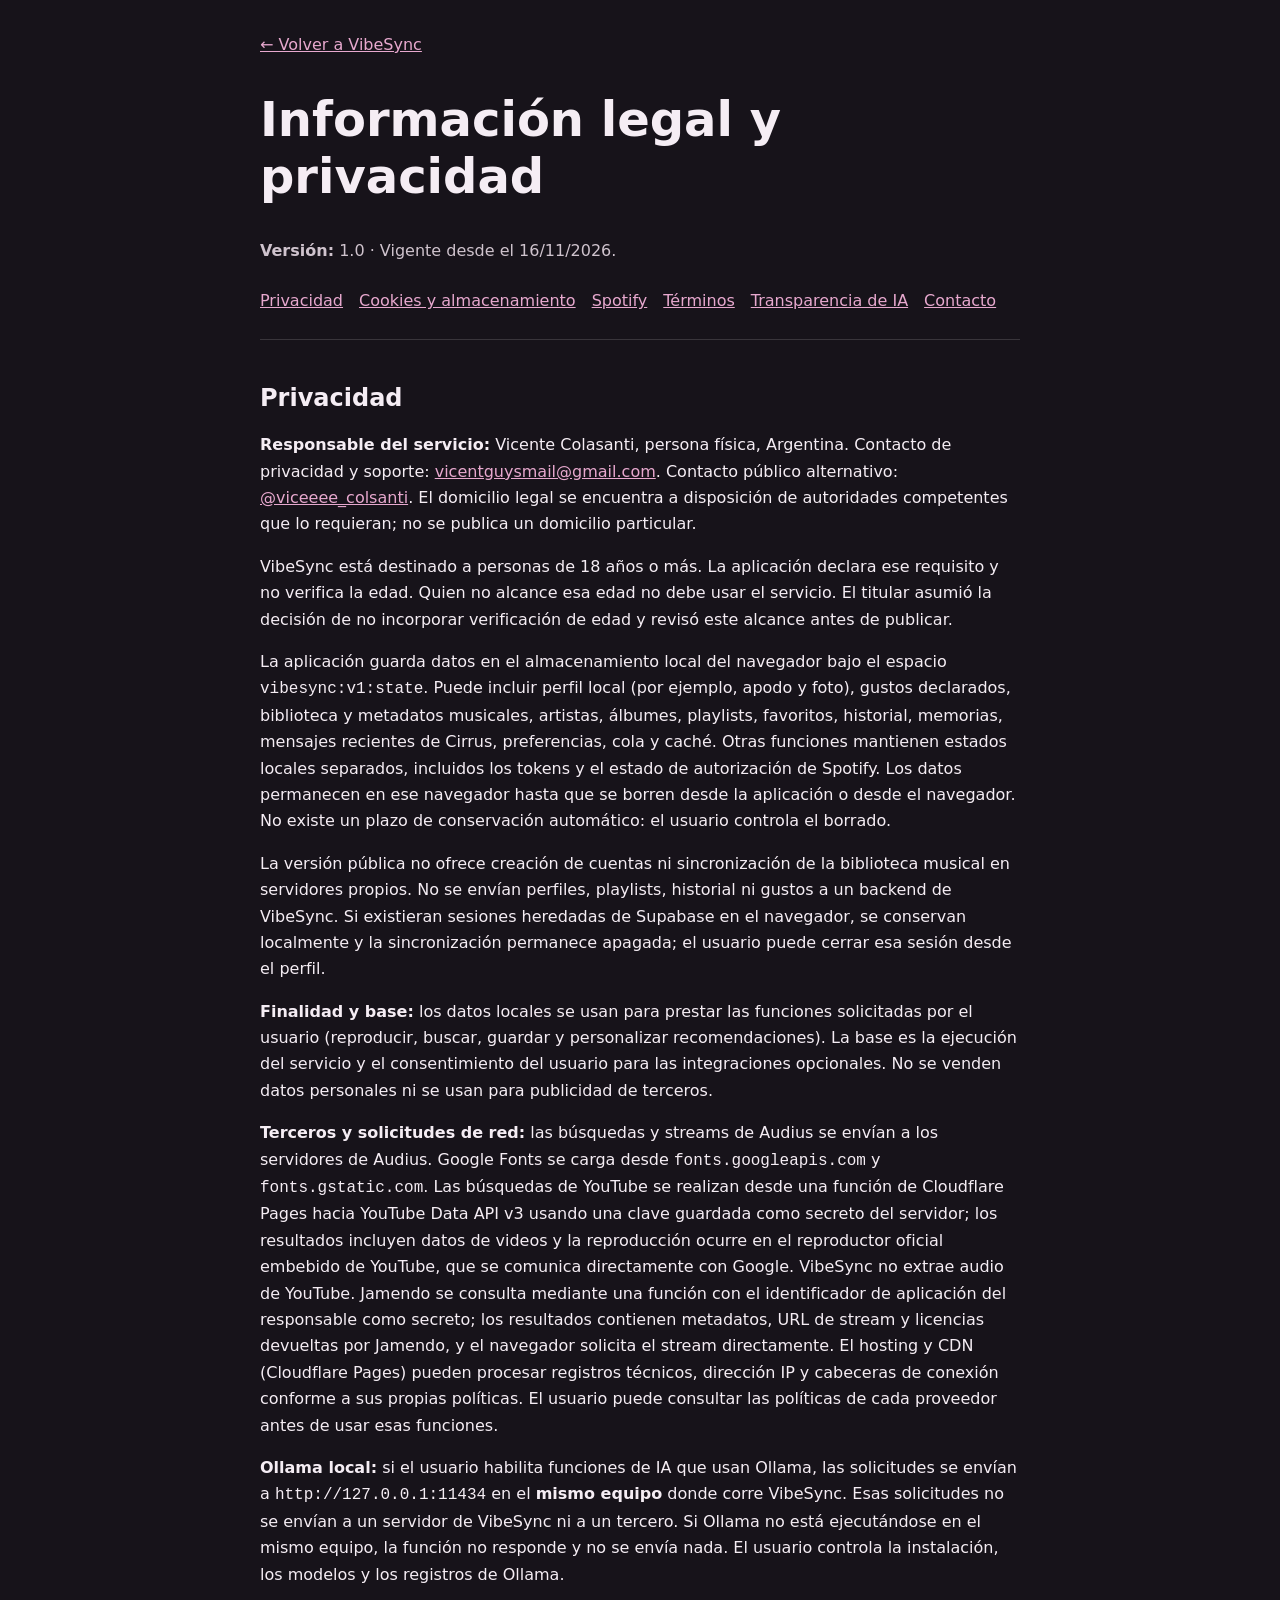
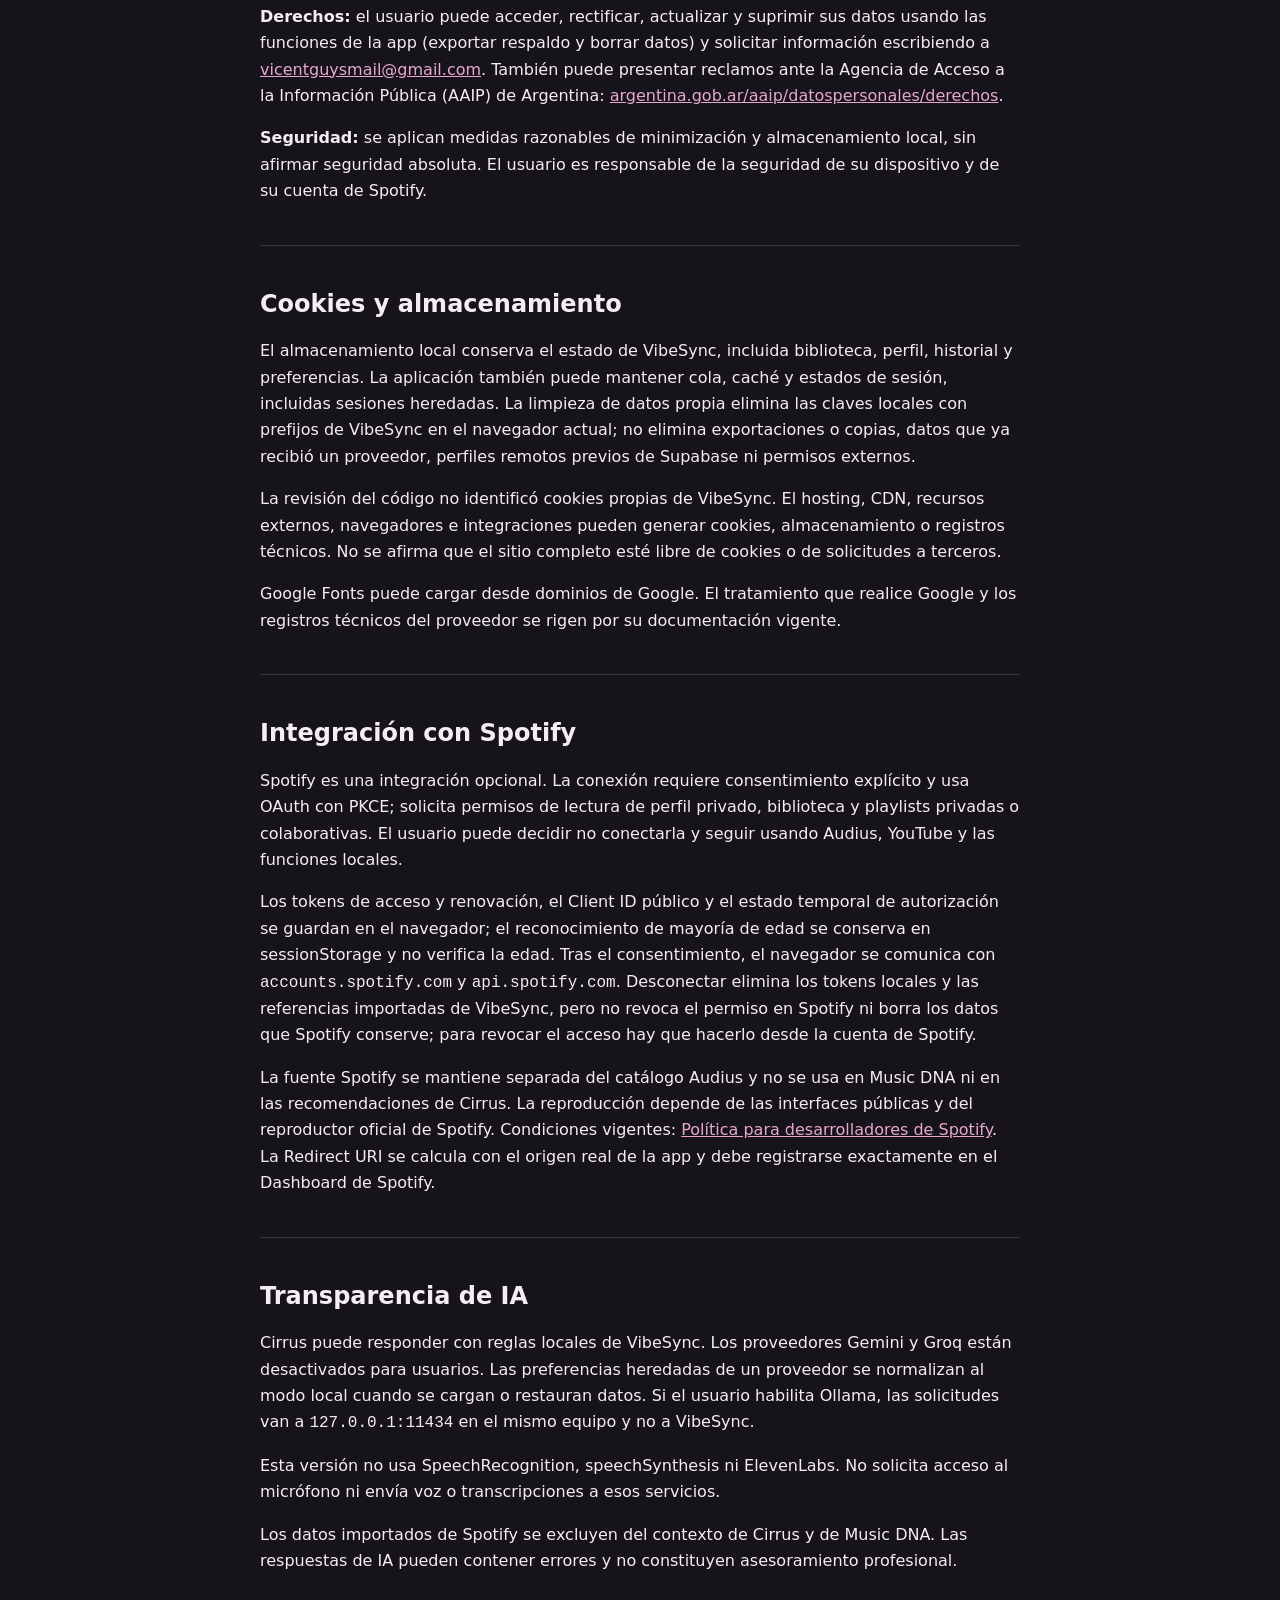
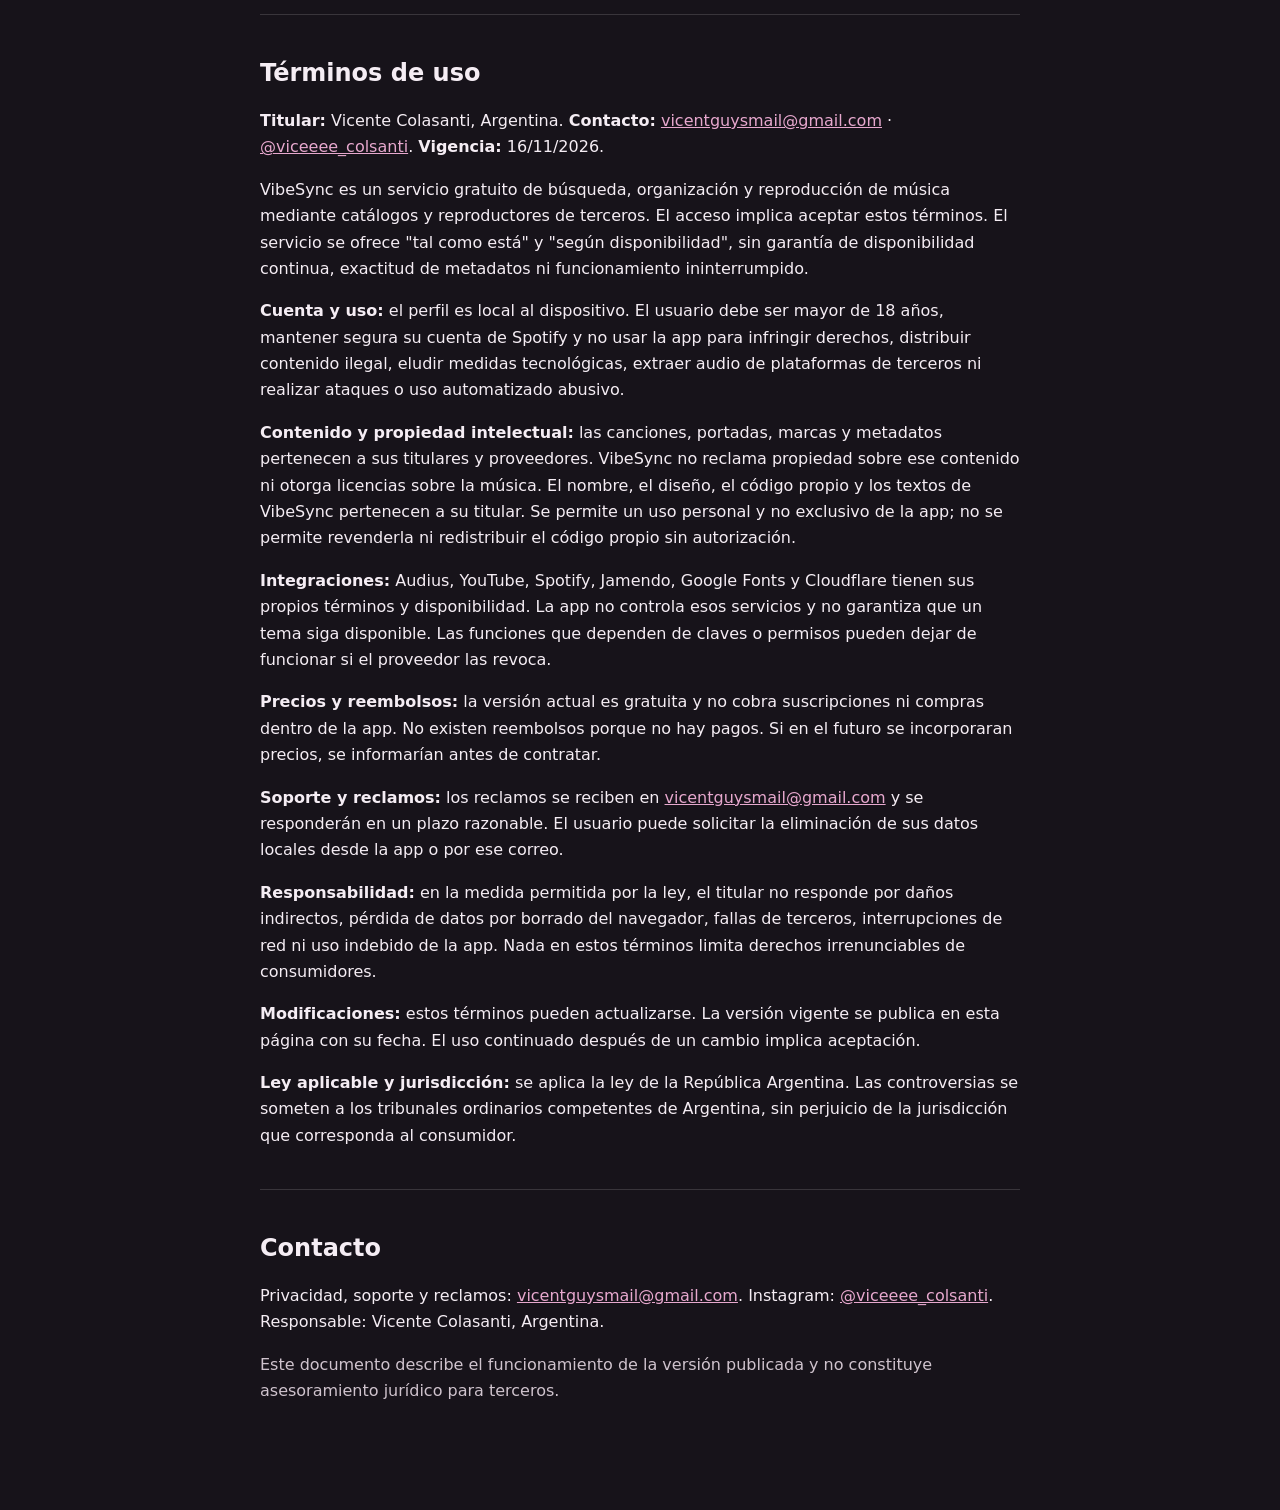
==== ios/App/App/public/legal.html @ 85270eda "Include generated web assets for CI build" ====
<!doctype html>
<html lang="es-AR">
  <head>
    <meta charset="UTF-8" />
    <meta name="viewport" content="width=device-width, initial-scale=1.0" />
    <meta name="robots" content="index, follow" />
    <meta name="description" content="Información legal, términos de uso y política de privacidad de VibeSync." />
    <title>Información legal y privacidad — VibeSync</title>
    <style>
      :root { color-scheme: dark; font: 16px/1.65 system-ui, sans-serif; background: #17131a; color: #f5edf4 }
      body { margin: 0; }
      main { max-width: 760px; margin: auto; padding: 32px 20px 72px }
      h1,h2 { line-height: 1.2 }
      h1 { font-size: clamp(2rem, 8vw, 3rem) }
      a { color: #e7a8ce }
      nav { display:flex; flex-wrap:wrap; gap:16px; margin:24px 0 }
      section { border-top:1px solid #ffffff25; padding:24px 0; scroll-margin-top:20px }
      .muted { color: #cfc3cd }
      code { overflow-wrap:anywhere }
      li { margin: 8px 0 }
      :focus-visible { outline: 2px solid #e7a8ce; outline-offset: 3px }
    </style>
  </head>
  <body>
    <main>
      <a href="/">← Volver a VibeSync</a>
      <h1>Información legal y privacidad</h1>
      <p class="muted"><strong>Versión:</strong> 1.0 · Vigente desde el 16/11/2026.</p>
      <nav aria-label="Secciones">
        <a href="#privacy">Privacidad</a>
        <a href="#storage">Cookies y almacenamiento</a>
        <a href="#spotify">Spotify</a>
        <a href="#terms">Términos</a>
        <a href="#ai">Transparencia de IA</a>
        <a href="#contact">Contacto</a>
      </nav>

      <section id="privacy">
        <h2>Privacidad</h2>
        <p><strong>Responsable del servicio:</strong> Vicente Colasanti, persona física, Argentina. Contacto de privacidad y soporte: <a href="mailto:vicentguysmail@gmail.com">vicentguysmail@gmail.com</a>. Contacto público alternativo: <a href="https://www.instagram.com/viceeee_colsanti/" rel="noopener noreferrer">@viceeee_colsanti</a>. El domicilio legal se encuentra a disposición de autoridades competentes que lo requieran; no se publica un domicilio particular.</p>
        <p>VibeSync está destinado a personas de 18 años o más. La aplicación declara ese requisito y no verifica la edad. Quien no alcance esa edad no debe usar el servicio. El titular asumió la decisión de no incorporar verificación de edad y revisó este alcance antes de publicar.</p>
        <p>La aplicación guarda datos en el almacenamiento local del navegador bajo el espacio <code>vibesync:v1:state</code>. Puede incluir perfil local (por ejemplo, apodo y foto), gustos declarados, biblioteca y metadatos musicales, artistas, álbumes, playlists, favoritos, historial, memorias, mensajes recientes de Cirrus, preferencias, cola y caché. Otras funciones mantienen estados locales separados, incluidos los tokens y el estado de autorización de Spotify. Los datos permanecen en ese navegador hasta que se borren desde la aplicación o desde el navegador. No existe un plazo de conservación automático: el usuario controla el borrado.</p>
        <p>La versión pública no ofrece creación de cuentas ni sincronización de la biblioteca musical en servidores propios. No se envían perfiles, playlists, historial ni gustos a un backend de VibeSync. Si existieran sesiones heredadas de Supabase en el navegador, se conservan localmente y la sincronización permanece apagada; el usuario puede cerrar esa sesión desde el perfil.</p>
        <p><strong>Finalidad y base:</strong> los datos locales se usan para prestar las funciones solicitadas por el usuario (reproducir, buscar, guardar y personalizar recomendaciones). La base es la ejecución del servicio y el consentimiento del usuario para las integraciones opcionales. No se venden datos personales ni se usan para publicidad de terceros.</p>
        <p><strong>Terceros y solicitudes de red:</strong> las búsquedas y streams de Audius se envían a los servidores de Audius. Google Fonts se carga desde <code>fonts.googleapis.com</code> y <code>fonts.gstatic.com</code>. Las búsquedas de YouTube se realizan desde una función de Cloudflare Pages hacia YouTube Data API v3 usando una clave guardada como secreto del servidor; los resultados incluyen datos de videos y la reproducción ocurre en el reproductor oficial embebido de YouTube, que se comunica directamente con Google. VibeSync no extrae audio de YouTube. Jamendo se consulta mediante una función con el identificador de aplicación del responsable como secreto; los resultados contienen metadatos, URL de stream y licencias devueltas por Jamendo, y el navegador solicita el stream directamente. El hosting y CDN (Cloudflare Pages) pueden procesar registros técnicos, dirección IP y cabeceras de conexión conforme a sus propias políticas. El usuario puede consultar las políticas de cada proveedor antes de usar esas funciones.</p>
        <p><strong>Ollama local:</strong> si el usuario habilita funciones de IA que usan Ollama, las solicitudes se envían a <code>http://127.0.0.1:11434</code> en el <strong>mismo equipo</strong> donde corre VibeSync. Esas solicitudes no se envían a un servidor de VibeSync ni a un tercero. Si Ollama no está ejecutándose en el mismo equipo, la función no responde y no se envía nada. El usuario controla la instalación, los modelos y los registros de Ollama.</p>
        <p><strong>Derechos:</strong> el usuario puede acceder, rectificar, actualizar y suprimir sus datos usando las funciones de la app (exportar respaldo y borrar datos) y solicitar información escribiendo a <a href="mailto:vicentguysmail@gmail.com">vicentguysmail@gmail.com</a>. También puede presentar reclamos ante la Agencia de Acceso a la Información Pública (AAIP) de Argentina: <a href="https://www.argentina.gob.ar/aaip/datospersonales/derechos" rel="noopener noreferrer">argentina.gob.ar/aaip/datospersonales/derechos</a>.</p>
        <p><strong>Seguridad:</strong> se aplican medidas razonables de minimización y almacenamiento local, sin afirmar seguridad absoluta. El usuario es responsable de la seguridad de su dispositivo y de su cuenta de Spotify.</p>
      </section>

      <section id="storage">
        <h2>Cookies y almacenamiento</h2>
        <p>El almacenamiento local conserva el estado de VibeSync, incluida biblioteca, perfil, historial y preferencias. La aplicación también puede mantener cola, caché y estados de sesión, incluidas sesiones heredadas. La limpieza de datos propia elimina las claves locales con prefijos de VibeSync en el navegador actual; no elimina exportaciones o copias, datos que ya recibió un proveedor, perfiles remotos previos de Supabase ni permisos externos.</p>
        <p>La revisión del código no identificó cookies propias de VibeSync. El hosting, CDN, recursos externos, navegadores e integraciones pueden generar cookies, almacenamiento o registros técnicos. No se afirma que el sitio completo esté libre de cookies o de solicitudes a terceros.</p>
        <p>Google Fonts puede cargar desde dominios de Google. El tratamiento que realice Google y los registros técnicos del proveedor se rigen por su documentación vigente.</p>
      </section>

      <section id="spotify">
        <h2>Integración con Spotify</h2>
        <p>Spotify es una integración opcional. La conexión requiere consentimiento explícito y usa OAuth con PKCE; solicita permisos de lectura de perfil privado, biblioteca y playlists privadas o colaborativas. El usuario puede decidir no conectarla y seguir usando Audius, YouTube y las funciones locales.</p>
        <p>Los tokens de acceso y renovación, el Client ID público y el estado temporal de autorización se guardan en el navegador; el reconocimiento de mayoría de edad se conserva en sessionStorage y no verifica la edad. Tras el consentimiento, el navegador se comunica con <code>accounts.spotify.com</code> y <code>api.spotify.com</code>. Desconectar elimina los tokens locales y las referencias importadas de VibeSync, pero no revoca el permiso en Spotify ni borra los datos que Spotify conserve; para revocar el acceso hay que hacerlo desde la cuenta de Spotify.</p>
        <p>La fuente Spotify se mantiene separada del catálogo Audius y no se usa en Music DNA ni en las recomendaciones de Cirrus. La reproducción depende de las interfaces públicas y del reproductor oficial de Spotify. Condiciones vigentes: <a href="https://developer.spotify.com/policy" rel="noopener noreferrer">Política para desarrolladores de Spotify</a>. La Redirect URI se calcula con el origen real de la app y debe registrarse exactamente en el Dashboard de Spotify.</p>
      </section>

      <section id="ai">
        <h2>Transparencia de IA</h2>
        <p>Cirrus puede responder con reglas locales de VibeSync. Los proveedores Gemini y Groq están desactivados para usuarios. Las preferencias heredadas de un proveedor se normalizan al modo local cuando se cargan o restauran datos. Si el usuario habilita Ollama, las solicitudes van a <code>127.0.0.1:11434</code> en el mismo equipo y no a VibeSync.</p>
        <p>Esta versión no usa SpeechRecognition, speechSynthesis ni ElevenLabs. No solicita acceso al micrófono ni envía voz o transcripciones a esos servicios.</p>
        <p>Los datos importados de Spotify se excluyen del contexto de Cirrus y de Music DNA. Las respuestas de IA pueden contener errores y no constituyen asesoramiento profesional.</p>
      </section>

      <section id="terms">
        <h2>Términos de uso</h2>
        <p><strong>Titular:</strong> Vicente Colasanti, Argentina. <strong>Contacto:</strong> <a href="mailto:vicentguysmail@gmail.com">vicentguysmail@gmail.com</a> · <a href="https://www.instagram.com/viceeee_colsanti/" rel="noopener noreferrer">@viceeee_colsanti</a>. <strong>Vigencia:</strong> 16/11/2026.</p>
        <p>VibeSync es un servicio gratuito de búsqueda, organización y reproducción de música mediante catálogos y reproductores de terceros. El acceso implica aceptar estos términos. El servicio se ofrece "tal como está" y "según disponibilidad", sin garantía de disponibilidad continua, exactitud de metadatos ni funcionamiento ininterrumpido.</p>
        <p><strong>Cuenta y uso:</strong> el perfil es local al dispositivo. El usuario debe ser mayor de 18 años, mantener segura su cuenta de Spotify y no usar la app para infringir derechos, distribuir contenido ilegal, eludir medidas tecnológicas, extraer audio de plataformas de terceros ni realizar ataques o uso automatizado abusivo.</p>
        <p><strong>Contenido y propiedad intelectual:</strong> las canciones, portadas, marcas y metadatos pertenecen a sus titulares y proveedores. VibeSync no reclama propiedad sobre ese contenido ni otorga licencias sobre la música. El nombre, el diseño, el código propio y los textos de VibeSync pertenecen a su titular. Se permite un uso personal y no exclusivo de la app; no se permite revenderla ni redistribuir el código propio sin autorización.</p>
        <p><strong>Integraciones:</strong> Audius, YouTube, Spotify, Jamendo, Google Fonts y Cloudflare tienen sus propios términos y disponibilidad. La app no controla esos servicios y no garantiza que un tema siga disponible. Las funciones que dependen de claves o permisos pueden dejar de funcionar si el proveedor las revoca.</p>
        <p><strong>Precios y reembolsos:</strong> la versión actual es gratuita y no cobra suscripciones ni compras dentro de la app. No existen reembolsos porque no hay pagos. Si en el futuro se incorporaran precios, se informarían antes de contratar.</p>
        <p><strong>Soporte y reclamos:</strong> los reclamos se reciben en <a href="mailto:vicentguysmail@gmail.com">vicentguysmail@gmail.com</a> y se responderán en un plazo razonable. El usuario puede solicitar la eliminación de sus datos locales desde la app o por ese correo.</p>
        <p><strong>Responsabilidad:</strong> en la medida permitida por la ley, el titular no responde por daños indirectos, pérdida de datos por borrado del navegador, fallas de terceros, interrupciones de red ni uso indebido de la app. Nada en estos términos limita derechos irrenunciables de consumidores.</p>
        <p><strong>Modificaciones:</strong> estos términos pueden actualizarse. La versión vigente se publica en esta página con su fecha. El uso continuado después de un cambio implica aceptación.</p>
        <p><strong>Ley aplicable y jurisdicción:</strong> se aplica la ley de la República Argentina. Las controversias se someten a los tribunales ordinarios competentes de Argentina, sin perjuicio de la jurisdicción que corresponda al consumidor.</p>
      </section>

      <section id="contact">
        <h2>Contacto</h2>
        <p>Privacidad, soporte y reclamos: <a href="mailto:vicentguysmail@gmail.com">vicentguysmail@gmail.com</a>. Instagram: <a href="https://www.instagram.com/viceeee_colsanti/" rel="noopener noreferrer">@viceeee_colsanti</a>. Responsable: Vicente Colasanti, Argentina.</p>
        <p class="muted">Este documento describe el funcionamiento de la versión publicada y no constituye asesoramiento jurídico para terceros.</p>
      </section>
    </main>
  </body>
</html>
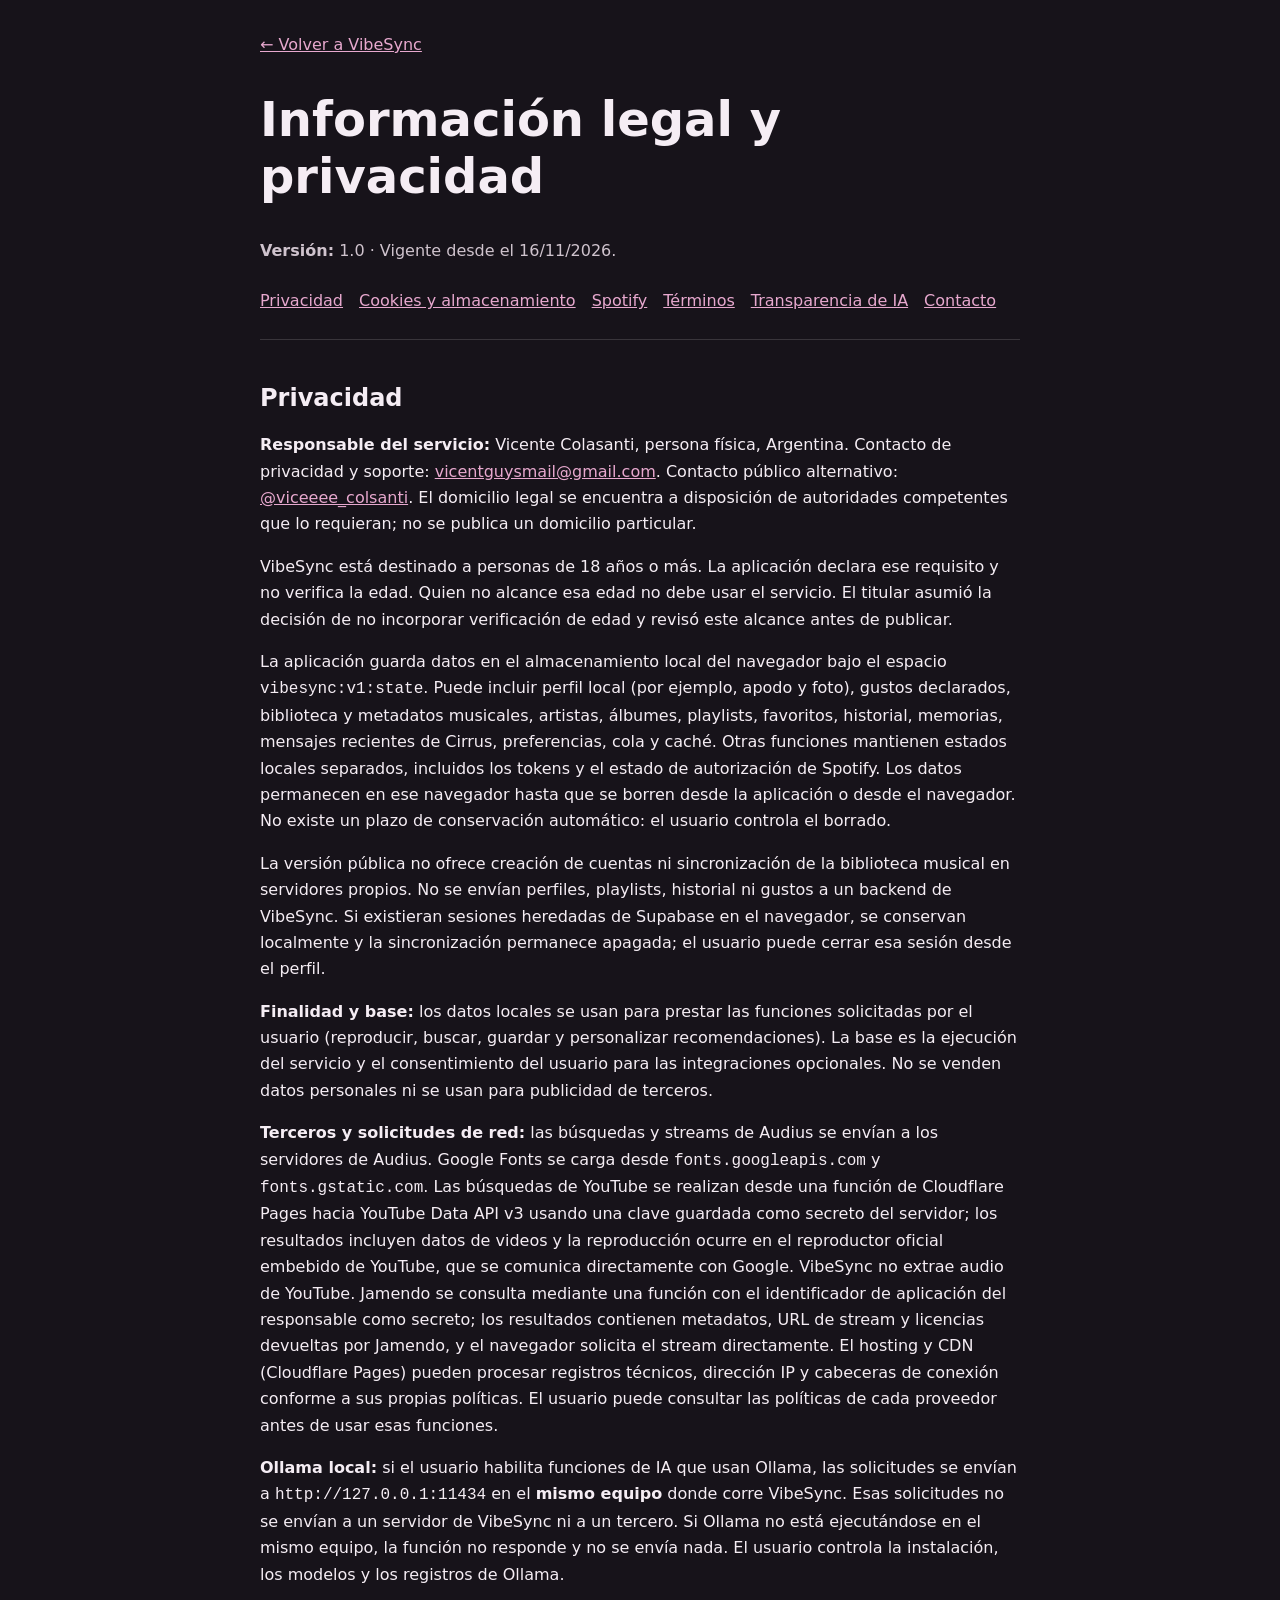
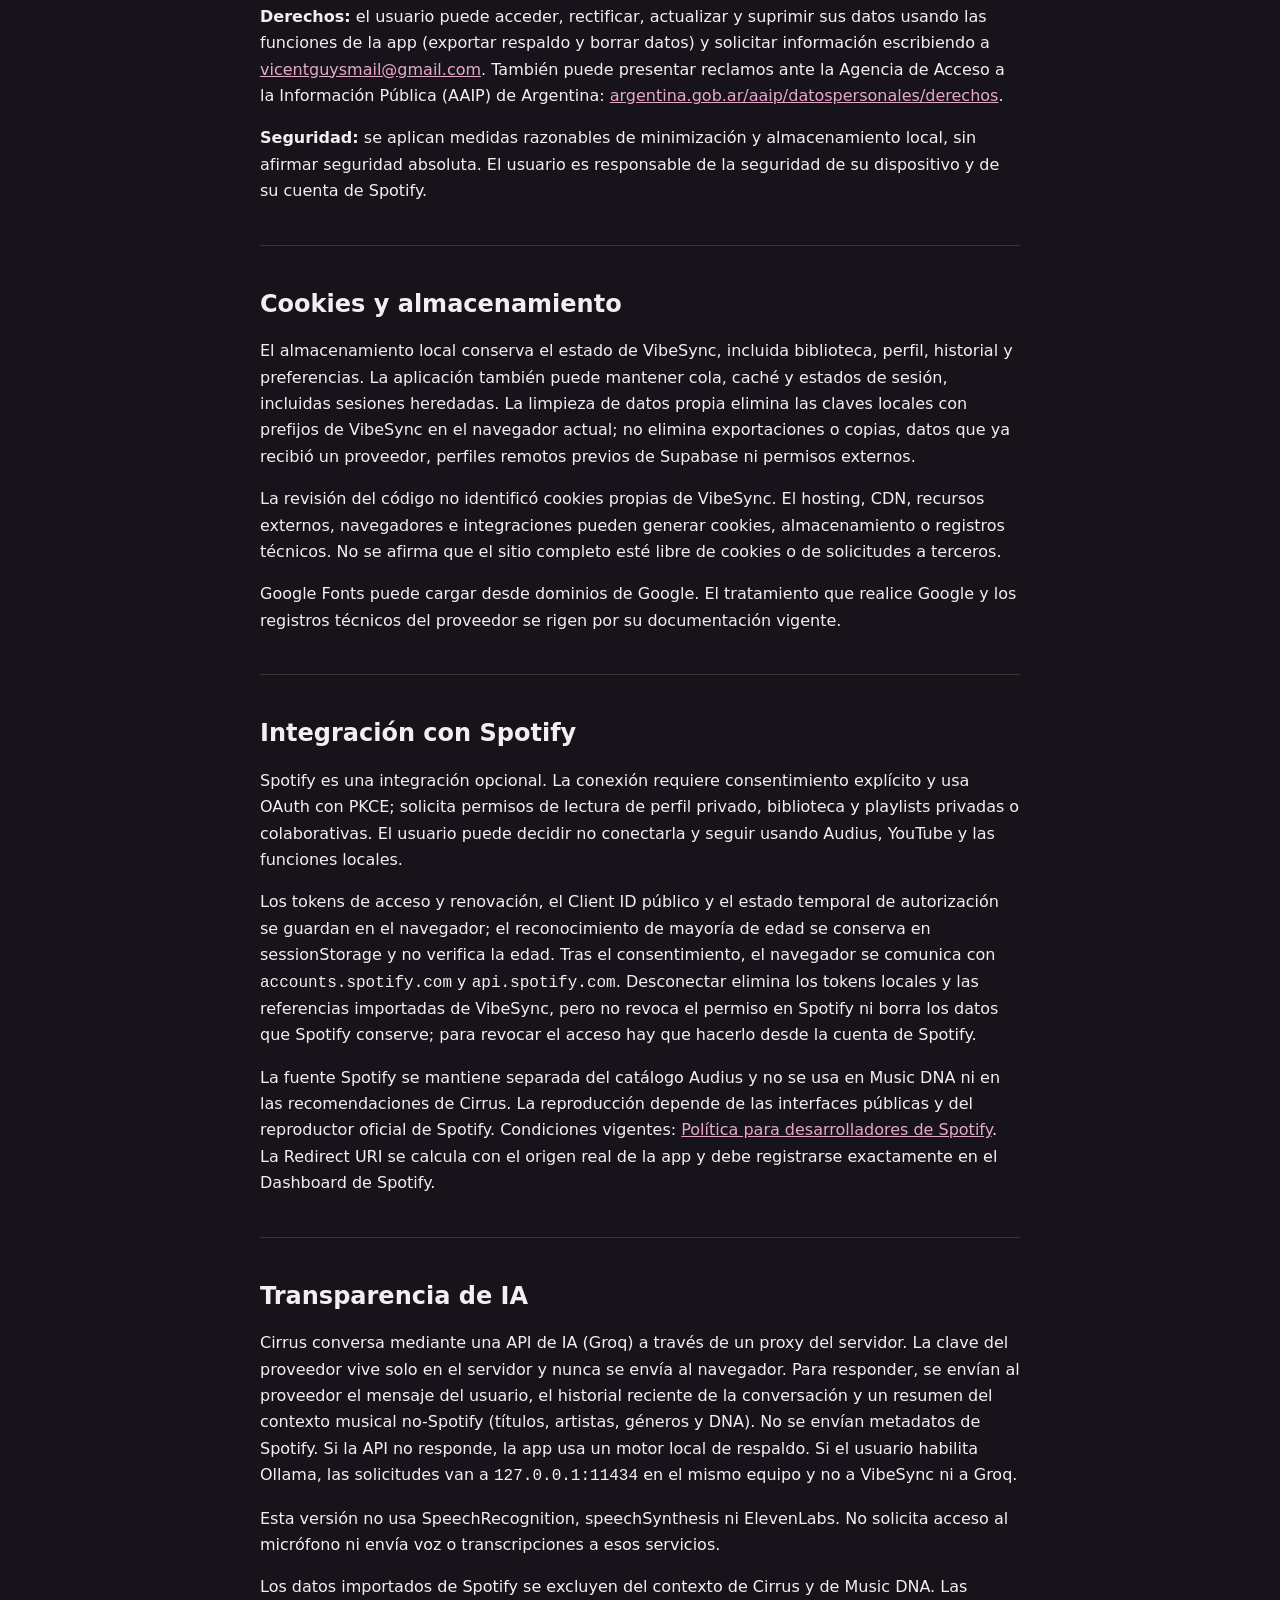
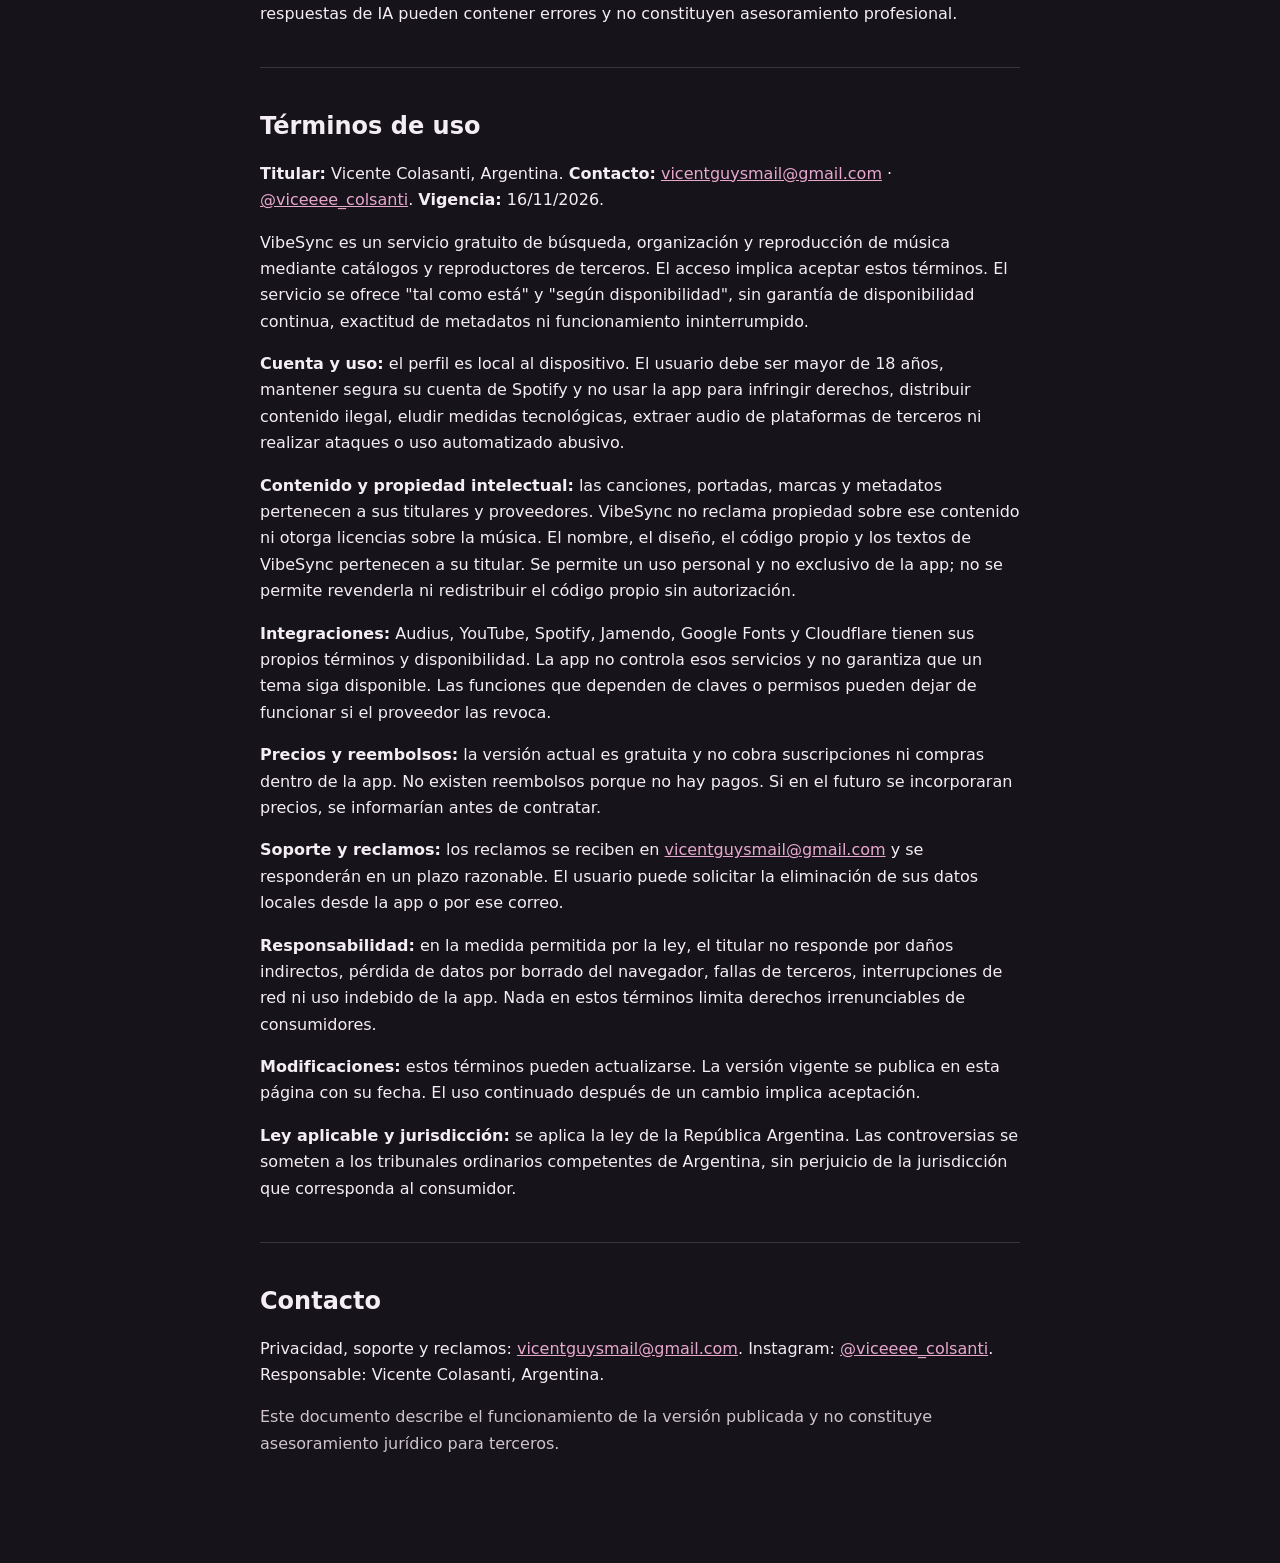
==== commit c17641b9: "Chat API and YouTube playlist playback" ====
--- a/ios/App/App/public/legal.html
+++ b/ios/App/App/public/legal.html
@@ -64,7 +64,7 @@
 
       <section id="ai">
         <h2>Transparencia de IA</h2>
-        <p>Cirrus puede responder con reglas locales de VibeSync. Los proveedores Gemini y Groq están desactivados para usuarios. Las preferencias heredadas de un proveedor se normalizan al modo local cuando se cargan o restauran datos. Si el usuario habilita Ollama, las solicitudes van a <code>127.0.0.1:11434</code> en el mismo equipo y no a VibeSync.</p>
+        <p>Cirrus conversa mediante una API de IA (Groq) a través de un proxy del servidor. La clave del proveedor vive solo en el servidor y nunca se envía al navegador. Para responder, se envían al proveedor el mensaje del usuario, el historial reciente de la conversación y un resumen del contexto musical no-Spotify (títulos, artistas, géneros y DNA). No se envían metadatos de Spotify. Si la API no responde, la app usa un motor local de respaldo. Si el usuario habilita Ollama, las solicitudes van a <code>127.0.0.1:11434</code> en el mismo equipo y no a VibeSync ni a Groq.</p>
         <p>Esta versión no usa SpeechRecognition, speechSynthesis ni ElevenLabs. No solicita acceso al micrófono ni envía voz o transcripciones a esos servicios.</p>
         <p>Los datos importados de Spotify se excluyen del contexto de Cirrus y de Music DNA. Las respuestas de IA pueden contener errores y no constituyen asesoramiento profesional.</p>
       </section>
